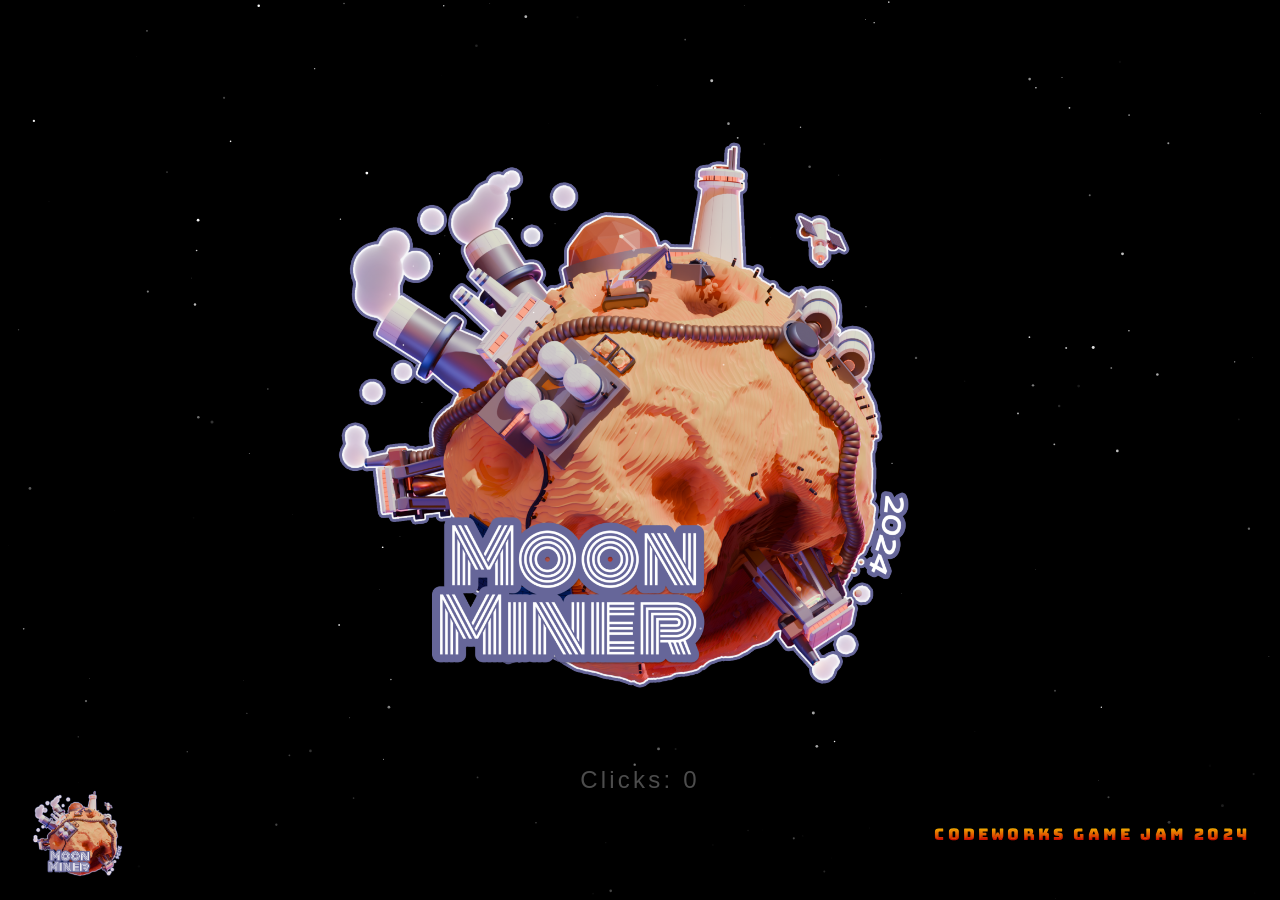
==== docs/index.html @ 2d80e1c5 "adds site" ====
<!DOCTYPE html>
<html lang="en">

<head>
  <meta charset="UTF-8">
  <meta name="viewport" content="width=device-width, initial-scale=1.0">
  <title>Rampant Resources Game Jam</title>
  <link rel="preconnect" href="https://fonts.googleapis.com">
  <link rel="preconnect" href="https://fonts.gstatic.com" crossorigin>
  <link rel="preconnect" href="https://media.atlasworlds.com" crossorigin>
  <link rel="stylesheet" href="https://media.atlasworlds.com/public/assets/fonts/moon/moon.min.css">
  <link href="https://fonts.googleapis.com/css2?family=Bungee+Spice&display=swap"
    rel="stylesheet">
  <link rel="stylesheet" href="css/styles.css">
</head>

<body>
  <canvas id="starfield"></canvas>
  <div id="hero">
    <img id="logo" src="images/MoonMinerTitle.webp" alt="Moon Miner Logo">
    <div id="click-counter">Clicks: 0</div>
  </div>
  <div id="content" style="display:none;"></div>
  <footer>
    <img id="footer-logo" src="images/MoonMinerTitle.webp" alt="Moon Miner Logo">
    <h4>CodeWorks Game Jam 2024</h4>
  </footer>
  <script src="js/starfield.js"></script>
  <script src="js/script.js"></script>
</body>

</html>
---- docs/css/styles.css ----
body,
html {
  font-size: 16px;
  margin: 0;
  padding: 0;
  height: 100%;
  overflow-x: hidden;
  background-color: #000;
  color: #fff;
  font-family: "Moon", sans-serif;
  letter-spacing: 0.2em;
  line-height: 2em;
}

h1,
h2,
h3,
h4,
h5,
h6 {
  font-family: "Bungee Spice", sans-serif;
  margin: 0;
}


@keyframes starfield {
  0% {
    background-position: 0 0;
  }

  100% {
    background-position: -2000px 0;
  }
}

a {
  color: chartreuse;
  text-decoration: none;
}

a {
  color: chartreuse;
  text-decoration: none;
  position: relative;
}

a::after {
  content: "";
  position: absolute;
  bottom: -2px;
  left: 0;
  width: 100%;
  height: 2px;
  background-color: chartreuse;
  transform: scaleX(0);
  transition: transform 0.3s ease-in-out;
}

a:hover::after {
  transform: scaleX(1);
}

#starfield {
  position: fixed;
  top: 0;
  left: 0;
  width: 100%;
  height: 100%;
  z-index: 0;
  pointer-events: none;
}

#hero {
  display: flex;
  flex-direction: column;
  justify-content: center;
  align-items: center;
  height: 100vh;
  background: transparent;
  text-align: center;
  overflow: hidden;
}

#logo {
  width: 50vw;
  animation: spin 30s linear infinite;
  cursor: pointer;
}

@keyframes spin {
  0% {
    transform: rotate(0deg);
  }

  100% {
    transform: rotate(360deg);
  }
}

#click-counter {
  margin-top: 20px;
  font-size: 1.5em;
}

.click-effect {
  position: fixed;
  width: 100px;
  height: 100px;
  border-radius: 50%;
  background: rgba(255, 255, 255, 0.5);
  animation: clickEffect 0.5s ease-out;
}

@keyframes clickEffect {
  from {
    transform: scale(1);
    opacity: 1;
  }

  to {
    transform: scale(2);
    opacity: 0;
  }
}

.layer {
  height: 100vh;
  background-size: cover;
  background-position: center;
  padding: 20px;
  box-sizing: border-box;
  z-index: 1;
  display: grid;
  place-items: center;
}

.surface-layer {
  background: url('../images/IsoMoon.webp') no-repeat center center;
  background-size: 200% 200%;
  animation: pan 60s linear infinite;
}

@keyframes pan {
  0% {
    background-position: 50% 30%;
  }

  25% {
    background-position: 70% 50%;
  }

  50% {
    background-position: 50% 70%;
  }

  75% {
    background-position: 30% 50%;
  }

  100% {
    background-position: 50% 30%;
  }
}


.content-box {
  background: rgba(0, 0, 0, 0.8);
  padding: 20px;
  border-radius: 10px;
  max-width: min(800px, 95vw);
  margin: 0 auto;
  backdrop-filter: blur(6px);
}

footer {
  display: flex;
  justify-content: space-between;
  align-items: center;
  padding: 15px 30px;
  background: rgba(0, 0, 0, 0.7);
  position: fixed;
  bottom: 0;
  width: 100%;
  box-sizing: border-box;
}

#footer-logo {
  width: 100px;
  cursor: pointer;
}
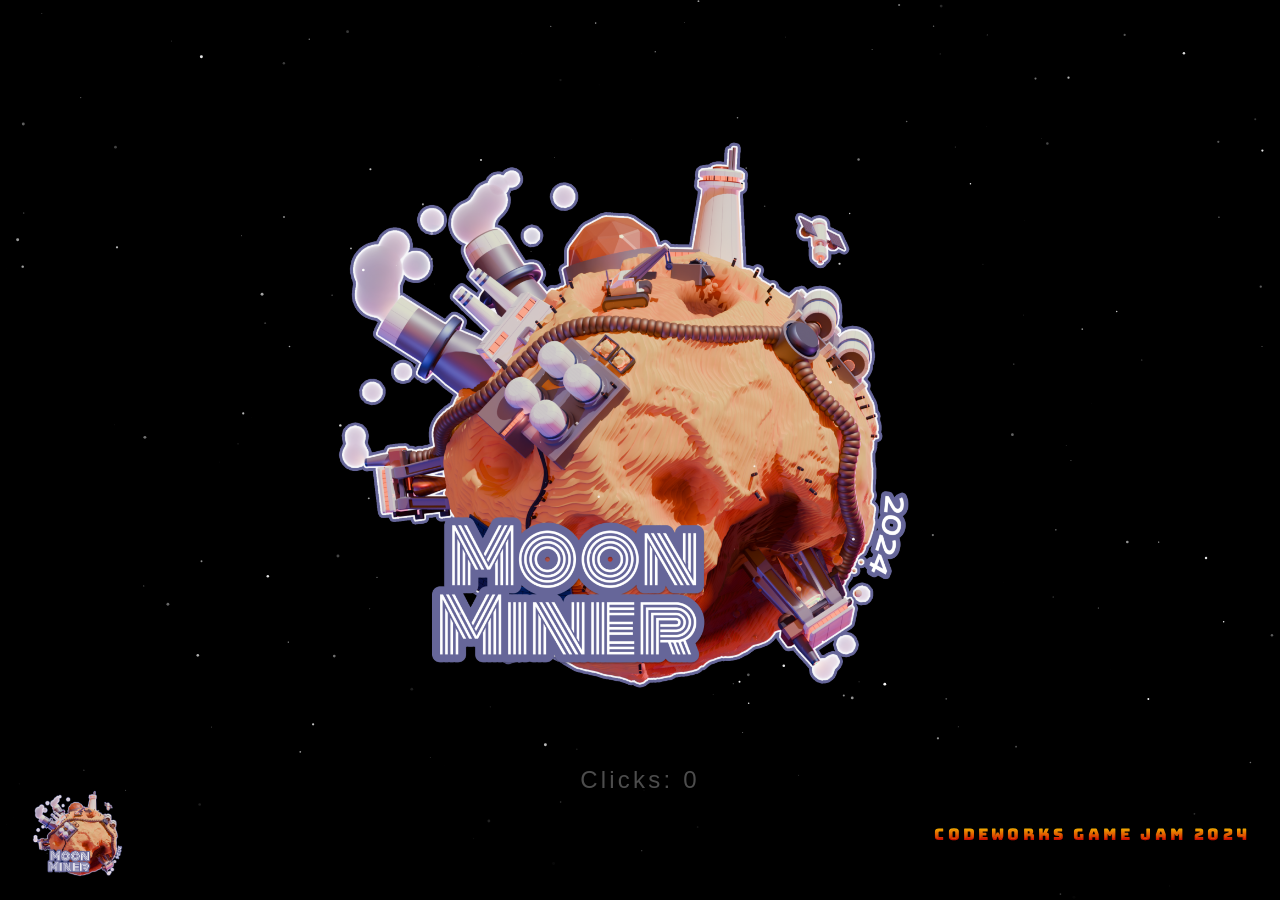
==== commit 2c910382: "adding course page" ====
--- a/docs/index.html
+++ b/docs/index.html
@@ -11,6 +11,28 @@
   <link rel="stylesheet" href="https://media.atlasworlds.com/public/assets/fonts/moon/moon.min.css">
   <link href="https://fonts.googleapis.com/css2?family=Bungee+Spice&display=swap"
     rel="stylesheet">
+
+     <!-- Meta Tags -->
+     <meta name="description" content="Join the Community Summer Hackathon! Build games based on collecting and using resources. Showcase your skills, meet professionals, and have fun!">
+     <meta name="keywords" content="hackathon, community, summer, games, resources, coding, programming, AI, competition, CodeWorks">
+     <meta name="author" content="CodeWorks">
+     
+     <!-- Open Graph Meta Tags (for social media) -->
+     <meta property="og:title" content="2024 Summer GameJam Hackathon">
+     <meta property="og:description" content="Join the Community Summer Hackathon! Build games based on collecting and using resources. Showcase your skills, meet professionals, and have fun!">
+     <meta property="og:image" content="images/MoonMinerTitle.webp">
+     <meta property="og:url" content="https://your-website-url.com">
+     <meta property="og:type" content="website">
+     
+     <!-- Twitter Meta Tags -->
+     <meta name="twitter:card" content="summary_large_image">
+     <meta name="twitter:title" content="2024 Summer GameJam Hackathon">
+     <meta name="twitter:description" content="Join the Community Summer Hackathon! Build games based on collecting and using resources. Showcase your skills, meet professionals, and have fun!">
+     <meta name="twitter:image" content="images/MoonMinerTitle.webp">
+     
+     <!-- Favicon -->
+     <link rel="icon" href="images/favicon.png" type="image/x-icon">
+
   <link rel="stylesheet" href="css/styles.css">
 </head>
 
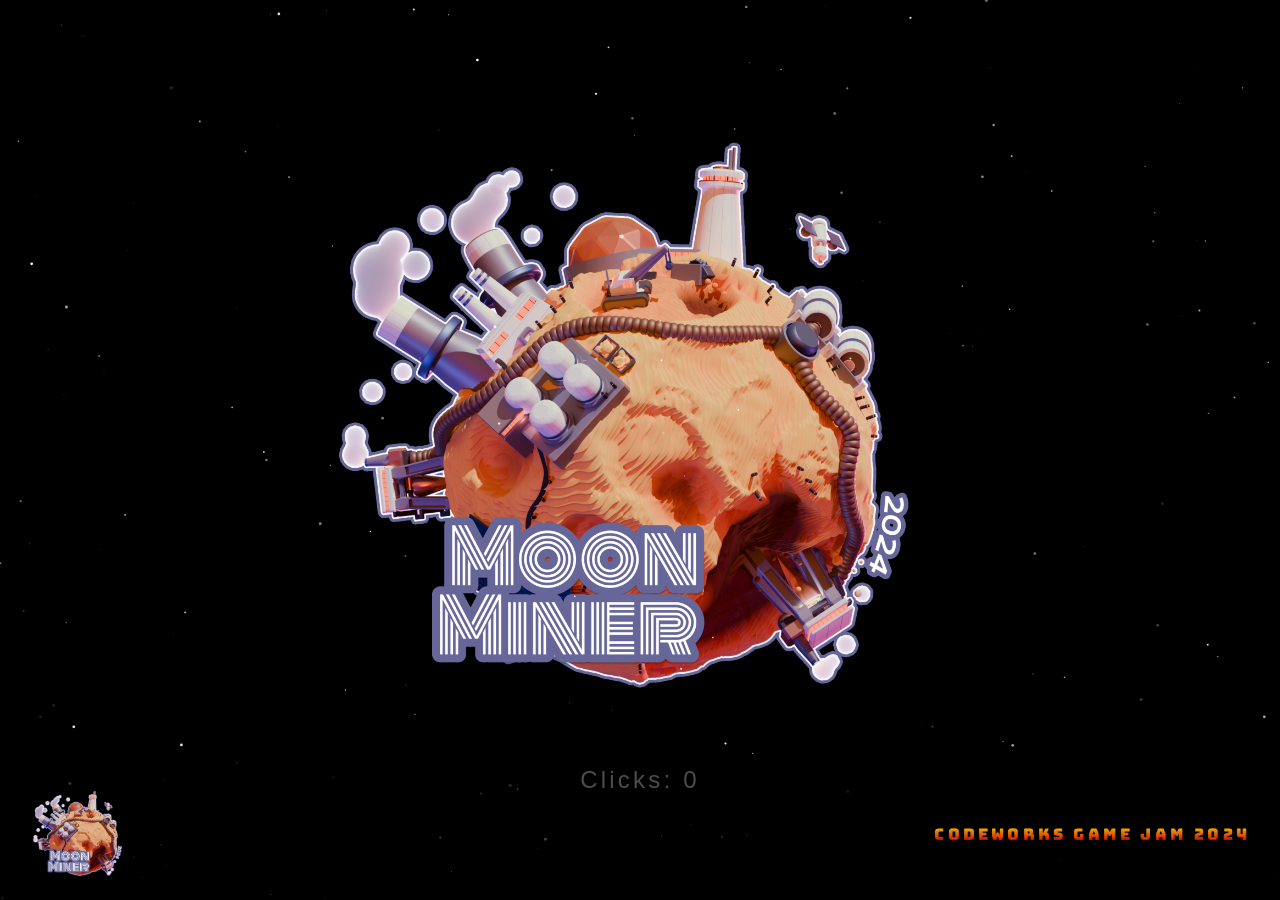
==== commit 49d455b8: "some mobile fixes" ====
--- a/docs/index.html
+++ b/docs/index.html
@@ -3,35 +3,38 @@
 
 <head>
   <meta charset="UTF-8">
-  <meta name="viewport" content="width=device-width, initial-scale=1.0">
   <title>Rampant Resources Game Jam</title>
   <link rel="preconnect" href="https://fonts.googleapis.com">
   <link rel="preconnect" href="https://fonts.gstatic.com" crossorigin>
   <link rel="preconnect" href="https://media.atlasworlds.com" crossorigin>
   <link rel="stylesheet" href="https://media.atlasworlds.com/public/assets/fonts/moon/moon.min.css">
-  <link href="https://fonts.googleapis.com/css2?family=Bungee+Spice&display=swap"
-    rel="stylesheet">
+  <link href="https://fonts.googleapis.com/css2?family=Bungee+Spice&display=swap" rel="stylesheet">
+  <meta name="viewport" content="width=device-width, initial-scale=1.0, maximum-scale=1.0, user-scalable=0">
 
-     <!-- Meta Tags -->
-     <meta name="description" content="Join the Community Summer Hackathon! Build games based on collecting and using resources. Showcase your skills, meet professionals, and have fun!">
-     <meta name="keywords" content="hackathon, community, summer, games, resources, coding, programming, AI, competition, CodeWorks">
-     <meta name="author" content="CodeWorks">
-     
-     <!-- Open Graph Meta Tags (for social media) -->
-     <meta property="og:title" content="2024 Summer GameJam Hackathon">
-     <meta property="og:description" content="Join the Community Summer Hackathon! Build games based on collecting and using resources. Showcase your skills, meet professionals, and have fun!">
-     <meta property="og:image" content="images/MoonMinerTitle.webp">
-     <meta property="og:url" content="https://your-website-url.com">
-     <meta property="og:type" content="website">
-     
-     <!-- Twitter Meta Tags -->
-     <meta name="twitter:card" content="summary_large_image">
-     <meta name="twitter:title" content="2024 Summer GameJam Hackathon">
-     <meta name="twitter:description" content="Join the Community Summer Hackathon! Build games based on collecting and using resources. Showcase your skills, meet professionals, and have fun!">
-     <meta name="twitter:image" content="images/MoonMinerTitle.webp">
-     
-     <!-- Favicon -->
-     <link rel="icon" href="images/favicon.png" type="image/x-icon">
+  <!-- Meta Tags -->
+  <meta name="description"
+    content="Join the Community Summer Hackathon! Build games based on collecting and using resources. Showcase your skills, meet professionals, and have fun!">
+  <meta name="keywords"
+    content="hackathon, community, summer, games, resources, coding, programming, AI, competition, CodeWorks">
+  <meta name="author" content="CodeWorks">
+
+  <!-- Open Graph Meta Tags (for social media) -->
+  <meta property="og:title" content="2024 Summer GameJam Hackathon">
+  <meta property="og:description"
+    content="Join the Community Summer Hackathon! Build games based on collecting and using resources. Showcase your skills, meet professionals, and have fun!">
+  <meta property="og:image" content="images/MoonMinerTitle.webp">
+  <meta property="og:url" content="https://your-website-url.com">
+  <meta property="og:type" content="website">
+
+  <!-- Twitter Meta Tags -->
+  <meta name="twitter:card" content="summary_large_image">
+  <meta name="twitter:title" content="2024 Summer GameJam Hackathon">
+  <meta name="twitter:description"
+    content="Join the Community Summer Hackathon! Build games based on collecting and using resources. Showcase your skills, meet professionals, and have fun!">
+  <meta name="twitter:image" content="images/MoonMinerTitle.webp">
+
+  <!-- Favicon -->
+  <link rel="icon" href="images/favicon.png" type="image/x-icon">
 
   <link rel="stylesheet" href="css/styles.css">
 </head>
--- a/docs/css/styles.css
+++ b/docs/css/styles.css
@@ -124,20 +124,27 @@
 }
 
 .layer {
-  height: 100vh;
+  min-height: 100vh;
   background-size: cover;
   background-position: center;
-  padding: 20px;
+  padding: 30px 20px;
   box-sizing: border-box;
   z-index: 1;
   display: grid;
   place-items: center;
 }
 
+.layer img {
+  max-width: 100%;
+}
+
 .surface-layer {
   background: url('../images/IsoMoon.webp') no-repeat center center;
-  background-size: 200% 200%;
   animation: pan 60s linear infinite;
+}
+
+.text-center {
+  text-align: center;
 }
 
 @keyframes pan {
@@ -162,6 +169,9 @@
   }
 }
 
+#content {
+  padding-bottom: 100px;
+}
 
 .content-box {
   background: rgba(0, 0, 0, 0.8);
